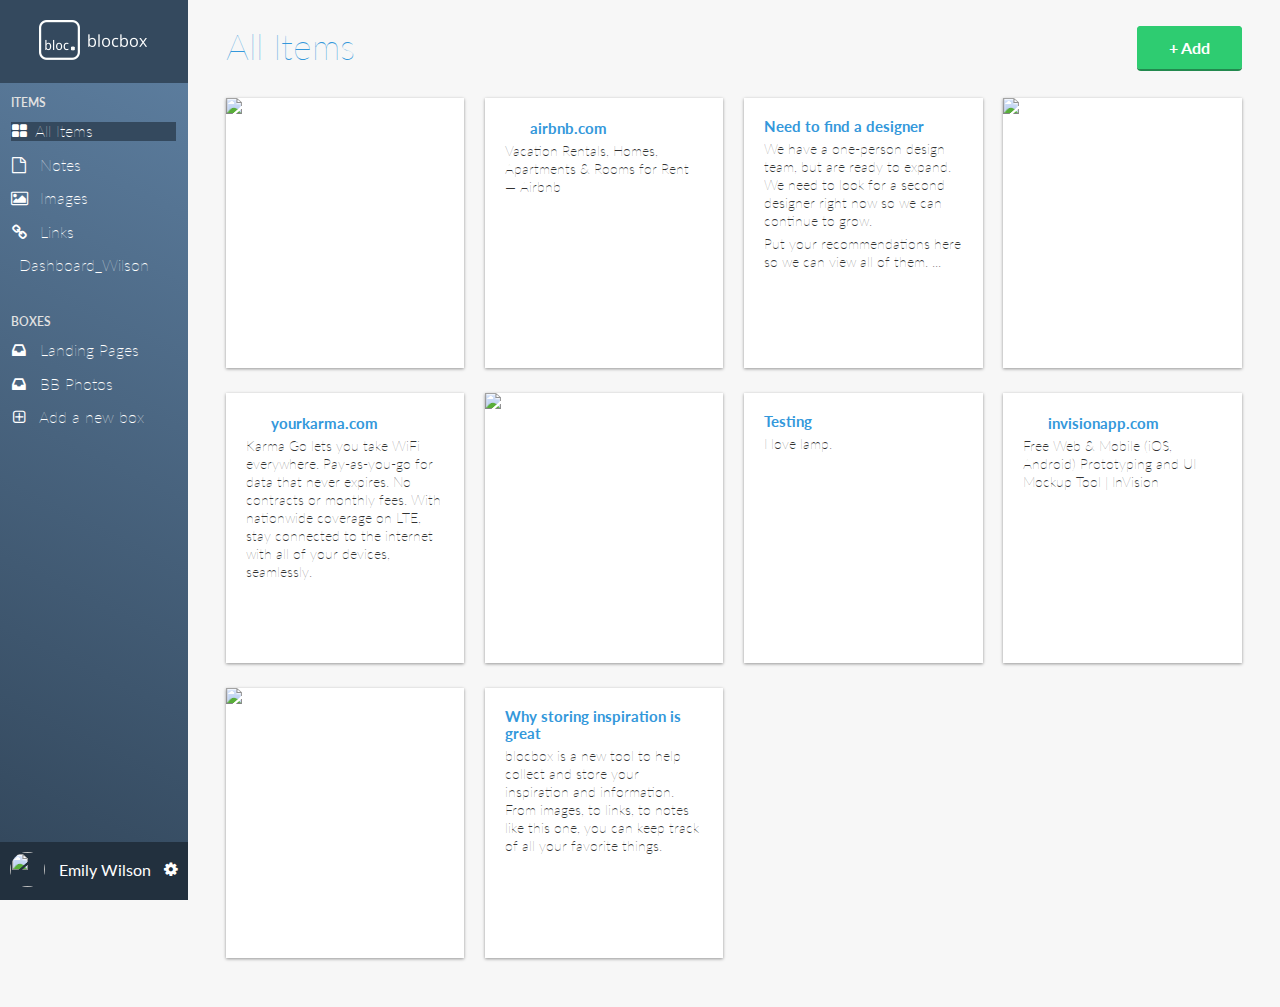
==== dashboard.html @ 871169a7 "hamburger" ====
<!DOCTYPE html>
<html lang="en-us">
  <head>
    <meta http-equiv="X-UA-Compatible content=IE=Edge">
    <meta charset="UTF-8">
    <title>Dashboard | Blocbox</title>

<!--  Google Fonts -->
    <link href="https://fonts.googleapis.com/css?family=Lato|Varela+Round" rel="stylesheet">

<!-- CSS -->
    <link rel="stylesheet" href="css/normalize.css">
    <link rel="stylesheet" href="css/style.css">
    <link rel="stylesheet" href="css/font-awesome.css">
    <link rel="stylesheet" href="css/animate.css">
    <link rel="stylesheet" href="css/dropit.css">
  </head>
  <body class="dashboard">
    <!-- RESPONSIVE NAV -->
    <a class="hamburger" id="menu" href="#">&#9776;</a>
<!-- Left Nav -->
    <nav id="left-nav" class="left-nav">
      <a href="#" class="site-logo"><img src="images/site-logo.png"/></a>
      <div class="items">
        <p>Items</p>
        <ul>
          <li class="current"><a href="#"><i class="fa fa-th-large"></i>All Items</a></li>
          <li><a href="#"><i class="fa fa-file-o"></i> Notes</a></li>
          <li><a href="#"><i class="fa fa-picture-o"></i> Images</a></li>
          <li><a href="#"><i class="fa fa-link"></i> Links</a></li>
          <li><a href="#"><i class="file:///Users/emilywilson/Desktop/Blocbox/dashboard_wilson.html"></i>Dashboard_Wilson</a></li>
        </ul>
        <p>Boxes</p>
       <ul>
         <li><a href="#"><i class="fa fa-inbox"></i> Landing Pages</a></li>
         <li><a href="#"><i class="fa fa-inbox"></i> BB Photos</a></li>
         <li><a href="#"><i class="fa fa-plus-square-o"></i> Add a new box</a></li>
       </ul>
     </div>
     <div class="settings">
       <img src="https://s3.amazonaws.com/uifaces/faces/twitter/adellecharles/128.jpg">
       <p>Emily Wilson</p>
       <a href="#"><i class="fa fa-cog"></i></a>
     </div>
   </nav>
   <main role="main">
      <!-- Benefits -->
      <section class="content">
        <div class="container">
          <div class="header">
            <h1>All Items</h1>
            <ul class="menu">
              <li>
                <a href="#" class="btn">+ Add</a>
                <ul>
                  <li><a href="#"><i class="fa fa-file-o"></i> Note</a></li>
                  <li><a href="#"><i class="fa fa-picture-o"></i> Image</a></li>
                  <li><a href="#"><i class="fa fa-link"></i> Link</a></li>
                </ul>
              </li>
            </ul>
          </div>
        </div>
        <div class="container">
          <div class="content-item">
            <div class="item-box">
              <img src="http://static.pexels.com/wp-content/uploads/2014/11/red-wine-tapas-3540-825x550.jpg">
            </div>
          </div>
          <div class="content-item">
            <div class="item-box">
              <h2><img class="favicon" src="https://www.airbnb.com/favicon.ico"> <a href="#">airbnb.com</a></h2>
              <p>Vacation Rentals, Homes, Apartments &amp; Rooms for Rent &mdash; Airbnb</p>
            </div>
          </div>
          <div class="content-item">
            <div class="item-box">
              <h2><a href="#">Need to find a designer</a></h2>
              <p>We have a one-person design team, but are ready to expand. We need to look for a second designer right now so we can continue to grow.</p>
              <p>Put your recommendations here so we can view all of them. ...</p>
            </div>
          </div>
          <div class="content-item">
            <div class="item-box">
              <img src="http://68.media.tumblr.com/48e9569d471281d83a7e63c45fe74fa8/tumblr_o6nnyriAcM1tubinno1_1280.jpg">
            </div>
          </div>
          <div class="content-item">
            <div class="item-box">
              <h2><img class="favicon" src="https://www.yourkarma.com/favicon.ico"> <a href="#">yourkarma.com</a></h2>
              <p>Karma Go lets you take WiFi everywhere. Pay-as-you-go for data that never expires. No contracts or monthly fees. With nationwide coverage on LTE, stay connected to the internet with all of your devices, seamlessly.</p>
            </div>
          </div>
          <div class="content-item">
            <div class="item-box">
              <img src="http://68.media.tumblr.com/abdb209f1ba6f7729636d5ac4e3a6d47/tumblr_nqx8yumAGD1tubinno1_1280.jpg">
            </div>
          </div>
          <div class="content-item">
            <div class="item-box">
              <h2><a href="#">Testing</a></h2>
              <p>I love lamp.</p>
            </div>
          </div>
          <div class="content-item">
            <div class="item-box">
              <h2><img class="favicon" src="https://www.invisionapp.com/favicon.ico"> <a href="#">invisionapp.com</a></h2>
              <p>Free Web &amp; Mobile (iOS, Android) Prototyping and UI Mockup Tool | InVision</p>
            </div>
          </div>
          <div class="content-item">
            <div class="item-box">
              <img src="http://68.media.tumblr.com/95f5df495c2860468df6955b5d7eaa0a/tumblr_nqx90nZCtb1tubinno1_1280.jpg">
            </div>
          </div>
          <div class="content-item">
            <div class="item-box">
              <h2><a href="#">Why storing inspiration is great</a></h2>
              <p>blocbox is a new tool to help collect and store your inspiration and information. From images, to links, to notes like this one, you can keep track of all your favorite things.</p>
            </div>
          </div>
        </div>
      </section>
    </main>
    <script src="js/jquery-3.2.1.min"></script>
    <script src="js/dropit.js"></script>
    <script type="text/javascript">
      $(".menu").dropit();
      $( "#menu" ).click(function() {
           $("#left-nav").toggleClass("open", 200);
      });
    </script>
</body>
</html>
---- css/style.css ----
html, body {
   overflow-x: hidden;
 }
 body {
   font-family: "Lato", Helvetica, Arial, sans-serif;
   color:#333333;
 }
 h1, h2, h3, h4, h5, h6 {
   font-family: "Varela Round", Helvetica, Arial, sans-serif;
 }
 h2 {
   font-size:28px;
   font-weight: normal;
   margin-bottom: 5px;
 }
 p {
   font-size:16px;
   line-height: 19px;
   font-weight: 100;
 }

 /* GRID */
.container {
	margin-right: auto;
	margin-left: auto;
	padding-left: 15px;
	padding-right: 15px;
	position: relative;
}
.container:before,
.container:after {
	content: " ";
	display: table;
}
.container:after {
	clear: both;
}
.one-half, .one-third, .one-fourth {
	width:96%;
	float:left;
	position:relative;
	min-height: 1px;
	margin:0 2% 20px;
}

 /* Mobile Devices First then Other Devices */
@media (min-width: 768px) {
   .container {
     width: 750px;
   }
 }
 @media (min-width: 992px) {
   .container {
     width: 970px;
   }
   .one-half {
     width:46%;
   }
   .one-third {
     width:29.33333%;
   }
   .one-fourth {
     width:21%;
   }
 }
 @media (min-width: 1200px) {
   .container {
     width: 1170px;
   }
 }

 @media (min-width: 768px) {
    .container {
      width: 750px;
    }
  }
  @media (min-width: 992px) {
    .container {
      width: 970px;
    }
    .one-half {
      width:46%;
    }
    .one-third {
      width:29.33333%;
    }
    .one-fourth {
      width:21%;
    }
  }
  @media (min-width: 1200px) {
    .container {
      width: 1170px;
    }
  }

  /* HEADER */
 header {
   color:#FFFFFF;
   background: #34495E;
   background-image: linear-gradient(206deg, #5F81A3 0%, #34495E 94%);
 }
 header nav {
   padding:1em 0;
 }
 header nav .site-logo {
   text-align: center;
   display: block;
 }
 @media(min-width: 992px) {
   header nav .site-logo {
     text-align: left;
   }
 }
 header nav ul {
   display:block;
   text-align: center;
   margin:0;
 }
 @media(min-width: 992px) {
   header nav ul {
     display:inline;
     text-align: right;
     float:right;
   }
 }
 header nav ul > li {
   list-style-type: none;
   display: inline-block;
   margin:0 15px;
 }
 header nav ul > li.btn-outline {
   padding:10px 15px;
   border:2px solid #FFFFFF;
   border-radius: 4px;
 }
 header nav ul > li.btn-outline:hover {
   background:#FFFFFF;
 }
 header nav ul > li > a {
   color:#FFFFFF;
   text-decoration: none;
 }
 header nav ul > li.btn-outline:hover > a {
   color:#34495E;
 }
 header .hero {
   text-align: center;
   display:block;
   position: relative;
 }
 header .hero h1 {
   font-size:48px;
   font-weight: normal;
   margin:95px 0 0;
 }
 header .hero p {
   font-size: 22px;
   line-height: 26px;
   font-weight: 100;
   margin:10px 0 40px;
 }
 header .hero img {
   display: block;
   margin:3em auto 0;
   width: 100%;
   max-width: 800px;
 }

 /* BUTTONS */
 .btn {
   border-radius: 4px;
   color:#FFFFFF;
   font-weight: 700;
   text-decoration: none;
   padding:10px 30px;
   background: #2ECC71;
   border: 2px solid #2ECC71;
   box-shadow: 0px 2px 0px 0px #22894E;
 }

 /* BENEFITS */
 .benefits {
   text-align: center;
   display:block;
   position:relative;
 }
 .benefits ul {
   margin: 0 auto;
   padding:4em 0;
 }
 .benefits ul li {
   list-style-type: none;
   display: inline-block;
 }
 .benefits i {
   color:#3498DB;
   font-size:60px;
   margin:0;
   vertical-align: middle;
 }
 .benefits h2 {
   color:#3498DB;
 }
 /* PRICING */
 .pricing {
   background: #34495E url("../images/background.png") top center no-repeat;
   background: url("../images/background.png") top center no-repeat, linear-gradient(206deg, #5F81A3 0%, #34495E 94%);
   background-size:cover;
   text-align: center;
   padding:4em 0;
 }
 .pricing h2, .pricing p {
   color:#FFFFFF;
 }
 .pricing ul {
   margin:0 auto;
   padding:2em 0;
 }
 .pricing ul li {
   list-style-type: none;
 }
 .box {
   padding:0 15px 15px;
   background: #FFFFFF;
   box-shadow: 0px 2px 4px 0px rgba(0,0,0,0.20);
   min-height: 439px;
   position: relative;
   margin-top: 25px;
 }
 .box.middle {
   min-height: 485px;
   margin-top:25px;
 }
 .box h3 {
   font-family: "Lato", Helvetica, Arial, sans-serif;
   font-weight: 600;
   text-transform: uppercase;
   background: #E2E2E2;
   box-shadow: 0px 1px 2px 0px rgba(0,0,0,0.40);
   left:0;
   right:0;
   top:0;
   text-align: center;
   margin:0 -15px 40px;
   padding:10px 0;
 }
 .box h4 {
   font-size:50px;
   font-weight: normal;
   margin:40px 0 10px;
   color:#3498DB;
 }
 .box h4 span {
   font-size:32px;
   vertical-align: top;
 }
 .box h4 span.month {
   font-family: "Lato", Helvetica, Arial, sans-serif;
   font-weight: 100;
   color:#888888;
   font-size:20px;
   vertical-align: middle;
 }
 .box ul li {
   font-size:18px;
   margin-bottom:20px;
   font-weight: 100;
 }
 .box .btn {
   position:absolute;
   bottom:20px;
   left:20px;
   right:20px;
 }
 .small {
   font-size: 12px;
   color: #FEFEFE;
   line-height: 15px;
   font-style:italic;
 }

 /* TESTIMONIALS */
 .testimonials {
   padding:4em 0;
   text-align: center;
 }
 .testimonials h2 {
   color:#3498DB;
 }
 .testimonials ul li {
   list-style-type: none;
 }
 .testimonials blockquote {
   color:#FFFFFF;
   text-align: left;
   font-style: italic;
   background:#34495E;
   position: relative;
   padding:30px;
   width:auto;
   margin:0;
 }
 .testimonials blockquote:after {
   top: 100%;
   left: 13%;
   border: solid transparent;
   content: " ";
   height: 0;
   width: 0;
   position: absolute;
   pointer-events: none;
   border-top-color: #34495E;
   border-width: 10px;
   margin-left: -10px;
 }
 .testimonials img {
   height: 65px;
   width: 65px;
   border-radius:50%;
   float: left;
   display: inline-block;
   margin:20px 10px 0 0;
 }
 .testimonials p.name {
   float: left;
   display: inline-block;
   text-align: left;
   font-size:13px;
   margin-top: 30px;
 }

 /* Lowering boxes in Testimonials */
.lowerbox {
  position: relative;
  bottom: -20px;
}

/* FOOTER */
 footer {
   background-color: #34495E;
   background-image: linear-gradient(to top,
      #3498DB 0%, #3498DB 50%, #34495E 50%, #34495E 100%);
   color: #FFFFFF;
   height: 190px;
   position: relative;
   overflow: hidden;
   z-index: 0;
 }
 footer p, footer nav ul {
   font-size:14px;
   font-weight:100;
   text-align: center;
   margin: 10px auto 0;
 }
 footer nav ul li {
   list-style-type: none;
   display: inline;
 }
 footer nav ul li a {
   color:#FFFFFF;
   text-decoration: none;
 }
 footer .right-footer-block one-third {
   background-color: transparent;
 }
 footer .logo {
   margin: 0 auto;
   display: block;
   padding: 1.6em 0
 }
 @media (min-width: 992px){
   footer{
     background-color: #3498DB;
     background-image: linear-gradient(to left,
       #3498DB 0%, #3498DB 33.33337%, #34495E 33.33337%, #34495E 100%);
     height: 100px;
   }
   footer p, footer nav ul{
     padding: 2em 0;
     text-align: left;
   }
   footer .right-footer-block {
     background-color: #3498DB;
   }
   footer .logo {
     padding: 2em 0 2em 1.5em;
   }
 }

 /* DASHBOARD */
  .dashboard {
    background:#F7F7F7;
  }
  .left-nav {
    height: 100%;
    width:280px;
    position: absolute;
    -webkit-transition: all 0.3s ease-in-out;
    -moz-transition: all 0.3s ease-in-out;
    -o-transition: all 0.3s ease-in-out;
    transition: all 0.3s ease-in-out;
    transform: translate(-280px,0);
     -webkit-transform: translate(-280px,0); /** Chrome & Safari **/
     -o-transform: translate(-280px,0); /** Opera **/
     -moz-transform: translate(-280px,0); /** Firefox **/
 }
 .left-nav.open {
   display:block;
   width:280px;
   background: #34495E;
   background-image: linear-gradient(206deg, #5F81A3 0%, #34495E 94%);
   -webkit-transition: all 0.3s ease-in-out;
   -moz-transition: all 0.3s ease-in-out;
   -o-transition: all 0.3s ease-in-out;
   transition: all 0.3s ease-in-out;
   transform: translate(0,0);
     -webkit-transform: translate(0,0); /** Chrome & Safari **/
     -o-transform: translate(0,0); /** Opera **/
     -moz-transform: translate(0,0); /** Firefox **/
     z-index: 100;
 }
 .hamburger {
   position:absolute;
   z-index: 1000;
   background:#34495E;
   color:#FFF;
   text-decoration: none;
   font-size: 22px;
   padding: 10px 15px;
   border-radius: 4px;
   left: 5px;
   top: 15px;
 }
 @media (min-width:992px) {
    .left-nav {
      height: 100vh;
      width:14.66666667%;
      color:#FFFFFF;
      background: #34495E;
      background-image: linear-gradient(206deg, #5F81A3 0%, #34495E 94%);
      float:left;
      position: fixed;
      display:block;
      transform: translate(0,0);
      -webkit-transform: translate(0,0); /** Chrome & Safari **/
      -o-transform: translate(0,0); /** Opera **/
      -moz-transform: translate(0,0); /** Firefox **/
    }
    .left-nav.open {
      width:14.66666667%;
      transform: translate(0,0);
      -webkit-transform: translate(0,0); /** Chrome & Safari **/
      -o-transform: translate(0,0); /** Opera **/
      -moz-transform: translate(0,0); /** Firefox **/
    }
    .hamburger {
      display:none;
    }
  }
  .left-nav .site-logo {
    padding:20px 0;
    background:#34495E;
    display:block;
    text-align: center;
  }
  .left-nav .items {
    padding:0 6%;
  }
  .left-nav .items p {
    font-weight: 600;
    text-transform: uppercase;
    font-size: 12px;
    color: #E2E2E2;
    line-height: 15px;
  }
  .left-nav .items ul {
    margin:0 0 40px;
    padding:0;
  }
  .left-nav .items ul li {
    list-style-type: none;
    margin-bottom: 15px;
  }
  .left-nav .items ul li a {
    color:#FFFFFF;
    text-decoration: none;
    font-weight: 100;
  }
  .left-nav .items ul li a i {
    width:16px;
    text-align: center;
    margin-right:8px;
  }
  .left-nav .items .current {
    background-color: #34495E;
  }
  /* LEFT NAVBAR SETTINGS */
  .left-nav .settings {
    position:absolute;
    background:#22303E;
    width:100%;
    bottom:0;
    left:0;
    right:0;
    padding:10px 0;
  }
  .left-nav .settings img {
    height:35px;
    width:35px;
    border-radius: 50%;
    margin-left:10px;
    display: inline-block;
  }
  .left-nav .settings p {
    display: inline-block;
    vertical-align: top;
    padding-top: 8px;
    font-weight: 400;
    margin:0 0 0 10px;
  }
  .left-nav .settings a {
    color:#FFFFFF;
    text-decoration: none;
    text-align: right;
    float: right;
    margin-right:10px;
    margin-top:8px;
  }
  /* CONTENT */
 .content {
   padding:6em 1% 1.5em;
   float:right;
   width:98%;
   position: relative;
 }
 .content .header {
   margin:0 1% 20px;
 }
 .content .header h1 {
   font-family: "Lato", Helvetica, Arial, sans-serif;
   font-weight: 100;
   margin:0 0 30px;
   font-size: 36px;
   color: #3498DB;
   line-height: 44px;
   float: left;
   display:inline-block;
 }
 .content .header > a {
   float:right;
 }
 .content-item {
   width:96%;
   margin:0 2% 25px;
   float:left;
   display:block;
 }
 .item-box {
   display:block;
   height:230px;
   background: #FFFFFF;
   box-shadow: 0px 1px 3px 0px rgba(0,0,0,0.40);
   position: relative;
   overflow: hidden;
   padding:20px;
 }
 /* Larger Mobile Devices */
 @media (min-width:460px) {
   .content {
     padding:1.5em 1%;
     float:right;
     width:90%;
     position: relative;
   }
   .content-item {
     width:46%;
     margin:0 2% 25px;
     float:left;
     display:block;
   }
 }
/* Tablets */
 @media (min-width:768px) {
   .content {
     padding:1.5em 5%;
     float:right;
     width:90%;
     position: relative;
   }
   .content > .container {
     width:700px;
   }
   .content-item {
     width:31.33333%;
     margin:0 1% 25px;
   }
 }
/* Laptops and Desktops */
 @media (min-width:992px) {
   .content {
     padding:1.5em 1%;
     float:right;
     width:83.33333333%;
     position: relative;
   }
   .content > .container {
     width:auto;
   }
   .content-item {
     width:23%;
     margin:0 1% 25px;
   }
 }
 .item-box > img {
   position:absolute;
   height:100%;
   width:auto;
   top:0;
   left:0;
   right:0;
 }
 .item-box h2 {
   font-family: 'Lato', Helvetica, Arial, sans-serif;
   font-weight: 700;
   font-size: 15px;
   line-height: 17px;
   margin:0;
 }
 .item-box h2 a {
   color: #3498DB;
   text-decoration: none;
 }
 .item-box h2 img {
   width:16px;
   height:16px;
   position:relative;
   top:2px;
   margin-right:5px;
 }
 .item-box p {
   font-size: 14px;
   color: #333333;
   line-height: 18px;
   margin:5px 0 0;
 }
---- css/dropit.css ----
/*
 * Dropit v1.1.0
 * http://dev7studios.com/dropit
 *
 * Copyright 2012, Dev7studios
 * Free to use and abuse under the MIT license.
 * http://www.opensource.org/licenses/mit-license.php
 */

/* These styles assume you are using ul and li */
.dropit {
  list-style: none;
	padding: 0;
	margin: 15px 0 0;
  float:right;
  display:inline-block;
}
.dropit .dropit-trigger { position: relative; }
.dropit .dropit-submenu {
  position: absolute;
  top: 100%;
  right: 0; /* dropdown left or right */
  z-index: 1000;
  display: none;
  min-width: 100px;
  list-style: none;
	padding: 20px;
	margin: 20px 0 0;
}
.dropit .dropit-open .dropit-submenu {
  display: block;
  background: #FFFFFF;
  box-shadow: 0px 2px 4px 0px rgba(0,0,0,0.30);
  border-radius: 4px;
}
.dropit .dropit-open .dropit-submenu:after {
  content: " ";
  position: absolute;
  border-style: solid;
  border-width: 0 8px 8px;
  border-color: #FFFFFF transparent;
  display: block;
  width: 0;
  z-index: 1;
  top: -8px;
  right: 10px;
 }
 .dropit .dropit-open .dropit-submenu li {
  display: block;
  margin-bottom: 20px;
 }
 .dropit .dropit-open .dropit-submenu li:last-child {
  margin-bottom: 0px;
 }
 .dropit .dropit-open .dropit-submenu li a {
  color:#34495E;
  text-decoration: none;
  font-family: "Lato", Helvetica, Arial, sans-serif;
  font-weight:100;
 }
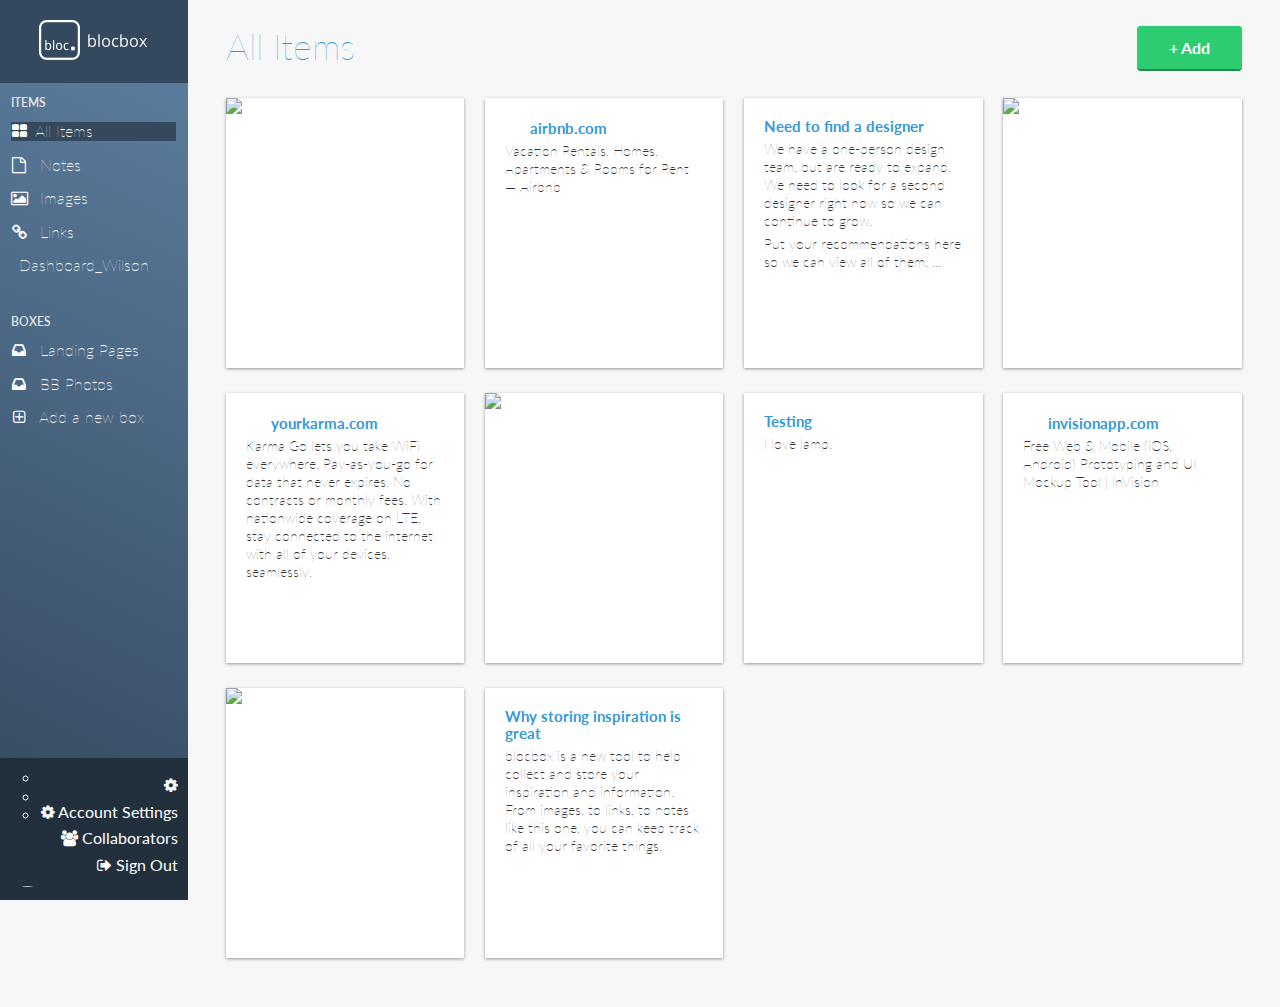
==== commit 71caef53: "settings menu" ====
--- a/dashboard.html
+++ b/dashboard.html
@@ -37,10 +37,21 @@
          <li><a href="#"><i class="fa fa-plus-square-o"></i> Add a new box</a></li>
        </ul>
      </div>
+
+      <!-- Setting Menu Wilson -->
      <div class="settings">
        <img src="https://s3.amazonaws.com/uifaces/faces/twitter/adellecharles/128.jpg">
        <p>Emily Wilson</p>
-       <a href="#"><i class="fa fa-cog"></i></a>
+       <ul class="settings">
+          <li>
+            <a href="#"><i class="fa fa-cog"></i></a>
+            <ul>
+              <li><a href="#"><i class="fa fa-cog"></i> Account Settings</a></li>
+              <li><a href="#"><i class="fa fa-group"></i> Collaborators</a></li>
+              <li><a href="#"><i class="fa fa-sign-out"></i> Sign Out</a></li>
+            </ul>
+          </li>
+        </ul>
      </div>
    </nav>
    <main role="main">
@@ -122,7 +133,7 @@
         </div>
       </section>
     </main>
-    <script src="js/jquery-3.2.1.min"></script>
+    <script src="js/jquery-3.2.1.min.js"></script>
     <script src="js/dropit.js"></script>
     <script type="text/javascript">
       $(".menu").dropit();
@@ -130,5 +141,11 @@
            $("#left-nav").toggleClass("open", 200);
       });
     </script>
+    <script type="text/javascript">
+      $(".settings").dropitup ();
+      $( "#settings" ).click(function() {
+        $("#left-nav").toggleClass("open", 200);
+      });
+    </script>
 </body>
 </html>
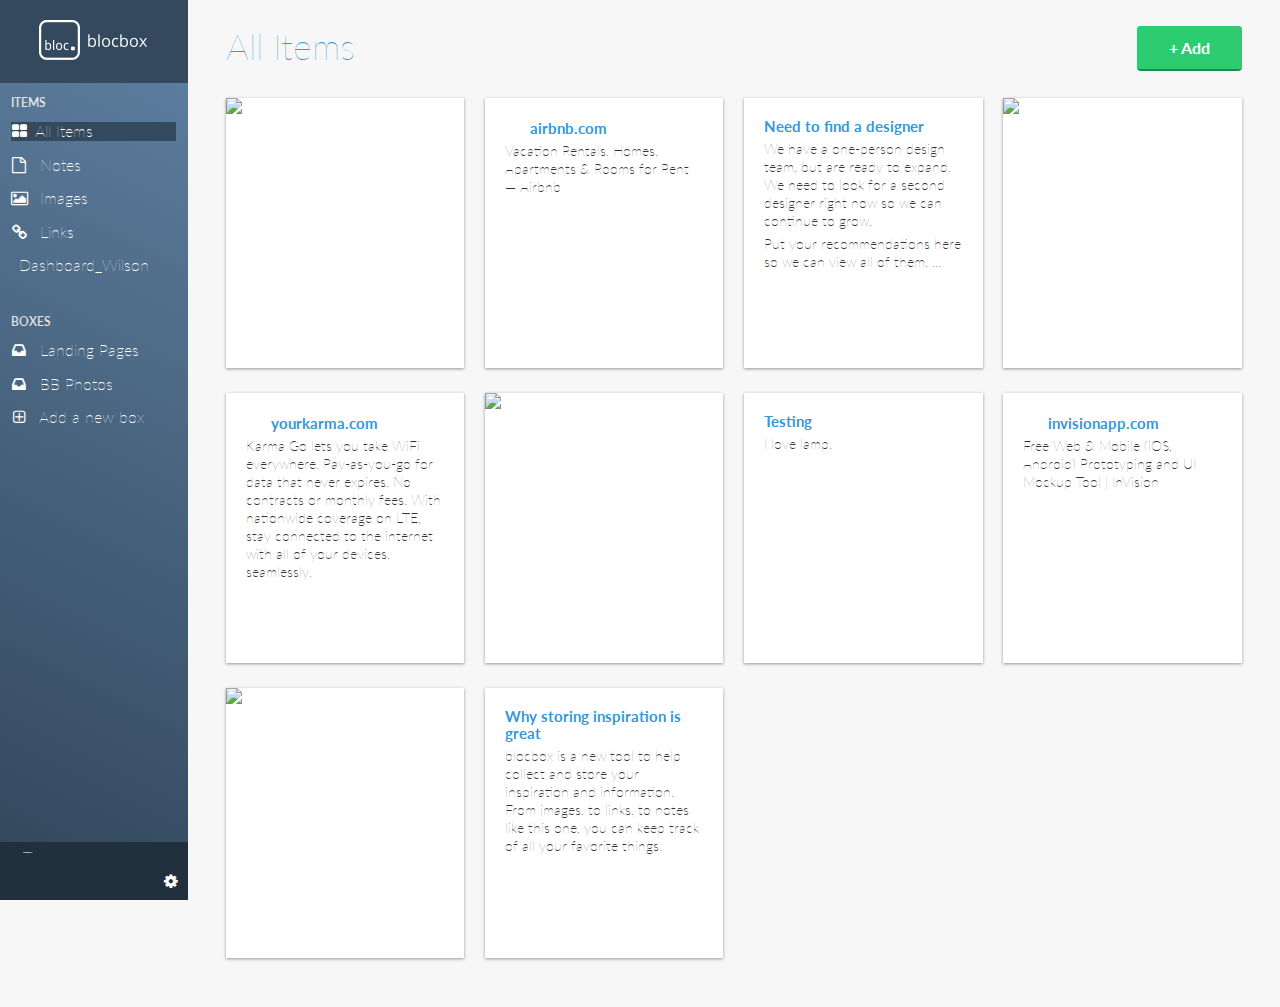
==== commit 4a99d014: "trying to add settings menu" ====
--- a/dashboard.html
+++ b/dashboard.html
@@ -142,7 +142,7 @@
       });
     </script>
     <script type="text/javascript">
-      $(".settings").dropitup ();
+      $(".settings").dropit();
       $( "#settings" ).click(function() {
         $("#left-nav").toggleClass("open", 200);
       });
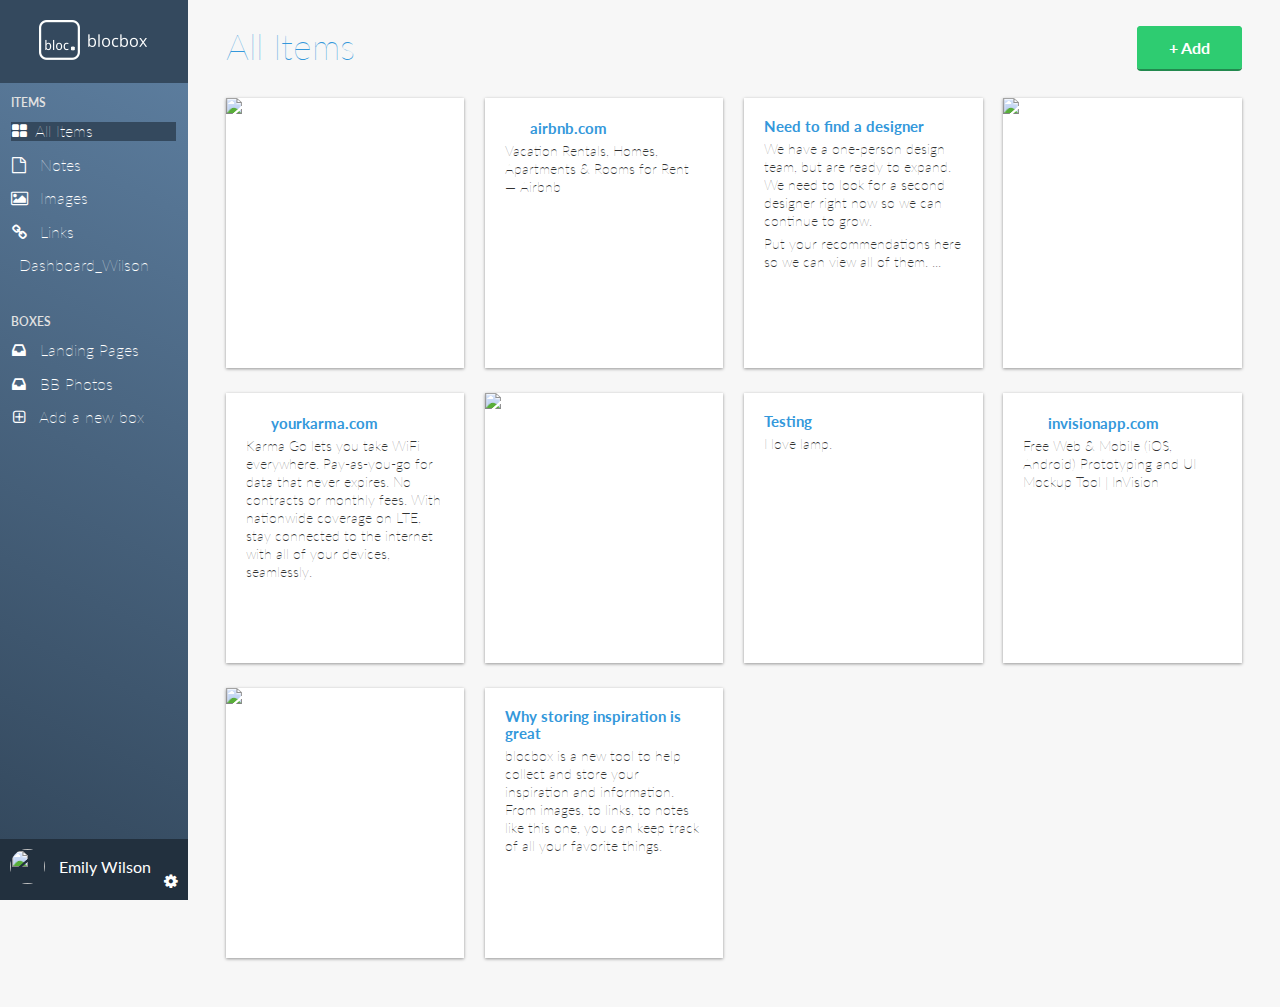
==== commit add0d14b: "trying to fix gear settings menu" ====
--- a/dashboard.html
+++ b/dashboard.html
@@ -42,7 +42,7 @@
      <div class="settings">
        <img src="https://s3.amazonaws.com/uifaces/faces/twitter/adellecharles/128.jpg">
        <p>Emily Wilson</p>
-       <ul class="settings">
+       <ul class="gearsettings">
           <li>
             <a href="#"><i class="fa fa-cog"></i></a>
             <ul>
@@ -137,15 +137,10 @@
     <script src="js/dropit.js"></script>
     <script type="text/javascript">
       $(".menu").dropit();
+      $(".gearsettings").dropit();
       $( "#menu" ).click(function() {
            $("#left-nav").toggleClass("open", 200);
       });
     </script>
-    <script type="text/javascript">
-      $(".settings").dropit();
-      $( "#settings" ).click(function() {
-        $("#left-nav").toggleClass("open", 200);
-      });
-    </script>
 </body>
 </html>
--- a/css/dropit.css
+++ b/css/dropit.css
@@ -58,3 +58,57 @@
   font-family: "Lato", Helvetica, Arial, sans-serif;
   font-weight:100;
  }
+
+ /* Wilson Gear Settings */
+.gearsettings {
+ .dropit {
+   list-style: none;
+ 	padding: 0;
+ 	margin: 15px 0 0;
+   float:right;
+   display:inline-block;
+ }
+ .dropit .dropit-trigger { position: relative; }
+ .dropit .dropit-submenu {
+   position: absolute;
+   bottom: 100%;
+   right: 0; /* dropdown left or right */
+   z-index: 1000;
+   display: none;
+   min-width: 100px;
+   list-style: none;
+ 	padding: 20px;
+ 	margin: 20px 0 0;
+ }
+ .dropit .dropit-open .dropit-submenu {
+   display: block;
+   background: #FFFFFF;
+   box-shadow: 0px 2px 4px 0px rgba(0,0,0,0.30);
+   border-radius: 4px;
+ }
+ .dropit .dropit-open .dropit-submenu:after {
+   content: " ";
+   position: absolute;
+   border-style: solid;
+   border-width: 0 8px 8px;
+   border-color: #FFFFFF transparent;
+   display: block;
+   width: 0;
+   z-index: 1;
+   top: -8px;
+   right: 10px;
+  }
+  .dropit .dropit-open .dropit-submenu li {
+   display: block;
+   margin-bottom: 20px;
+  }
+  .dropit .dropit-open .dropit-submenu li:last-child {
+   margin-bottom: 0px;
+  }
+  .dropit .dropit-open .dropit-submenu li a {
+   color:#34495E;
+   text-decoration: none;
+   font-family: "Lato", Helvetica, Arial, sans-serif;
+   font-weight:100;
+  }
+}
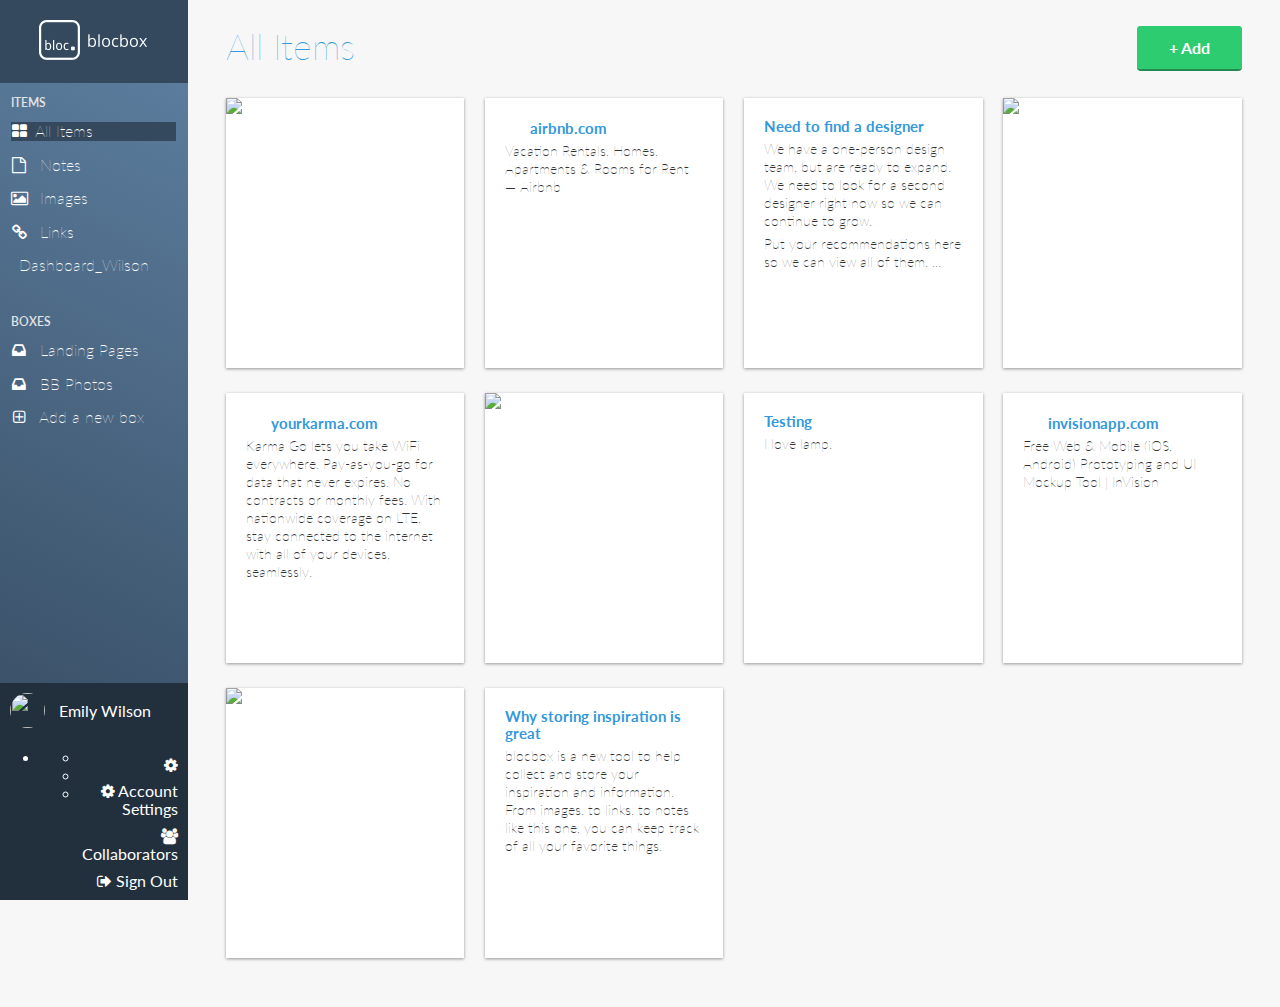
==== commit f6afdf75: "gearsettings" ====
--- a/dashboard.html
+++ b/dashboard.html
@@ -42,7 +42,7 @@
      <div class="settings">
        <img src="https://s3.amazonaws.com/uifaces/faces/twitter/adellecharles/128.jpg">
        <p>Emily Wilson</p>
-       <ul class="gearsettings">
+       <ul class="gearsettings dropit-inverse">
           <li>
             <a href="#"><i class="fa fa-cog"></i></a>
             <ul>
@@ -137,7 +137,7 @@
     <script src="js/dropit.js"></script>
     <script type="text/javascript">
       $(".menu").dropit();
-      $(".gearsettings").dropit();
+      $(".gearsettings").dropit-inverse();
       $( "#menu" ).click(function() {
            $("#left-nav").toggleClass("open", 200);
       });
--- a/css/dropit.css
+++ b/css/dropit.css
@@ -27,6 +27,18 @@
 	padding: 20px;
 	margin: 20px 0 0;
 }
+/* Wilson Settings Menu Dropit Inverse*/
+.dropit-inverse .dropit-submenu {
+  position: absolute;
+  top: inherit;
+  right: 0; /* dropdown left or right */
+  z-index: 1000;
+  display: none;
+  min-width: 100px;
+  list-style: none;
+	padding: 20px;
+	margin: 20px 0 0;
+}
 .dropit .dropit-open .dropit-submenu {
   display: block;
   background: #FFFFFF;
@@ -45,6 +57,19 @@
   top: -8px;
   right: 10px;
  }
+ /* Wilson Settings Menu Dropit Inverse*/
+ .dropit-inverse .dropit-open .dropit-submenu:after {
+   content: " ";
+   position: absolute;
+   border-style: solid;
+   border-width: 8 8px 0px;
+   border-color: #FFFFFF transparent;
+   display: block;
+   width: 0;
+   z-index: 1;
+   bottom: -8px;
+   right: 10px;
+  }
  .dropit .dropit-open .dropit-submenu li {
   display: block;
   margin-bottom: 20px;
@@ -58,57 +83,3 @@
   font-family: "Lato", Helvetica, Arial, sans-serif;
   font-weight:100;
  }
-
- /* Wilson Gear Settings */
-.gearsettings {
- .dropit {
-   list-style: none;
- 	padding: 0;
- 	margin: 15px 0 0;
-   float:right;
-   display:inline-block;
- }
- .dropit .dropit-trigger { position: relative; }
- .dropit .dropit-submenu {
-   position: absolute;
-   bottom: 100%;
-   right: 0; /* dropdown left or right */
-   z-index: 1000;
-   display: none;
-   min-width: 100px;
-   list-style: none;
- 	padding: 20px;
- 	margin: 20px 0 0;
- }
- .dropit .dropit-open .dropit-submenu {
-   display: block;
-   background: #FFFFFF;
-   box-shadow: 0px 2px 4px 0px rgba(0,0,0,0.30);
-   border-radius: 4px;
- }
- .dropit .dropit-open .dropit-submenu:after {
-   content: " ";
-   position: absolute;
-   border-style: solid;
-   border-width: 0 8px 8px;
-   border-color: #FFFFFF transparent;
-   display: block;
-   width: 0;
-   z-index: 1;
-   top: -8px;
-   right: 10px;
-  }
-  .dropit .dropit-open .dropit-submenu li {
-   display: block;
-   margin-bottom: 20px;
-  }
-  .dropit .dropit-open .dropit-submenu li:last-child {
-   margin-bottom: 0px;
-  }
-  .dropit .dropit-open .dropit-submenu li a {
-   color:#34495E;
-   text-decoration: none;
-   font-family: "Lato", Helvetica, Arial, sans-serif;
-   font-weight:100;
-  }
-}
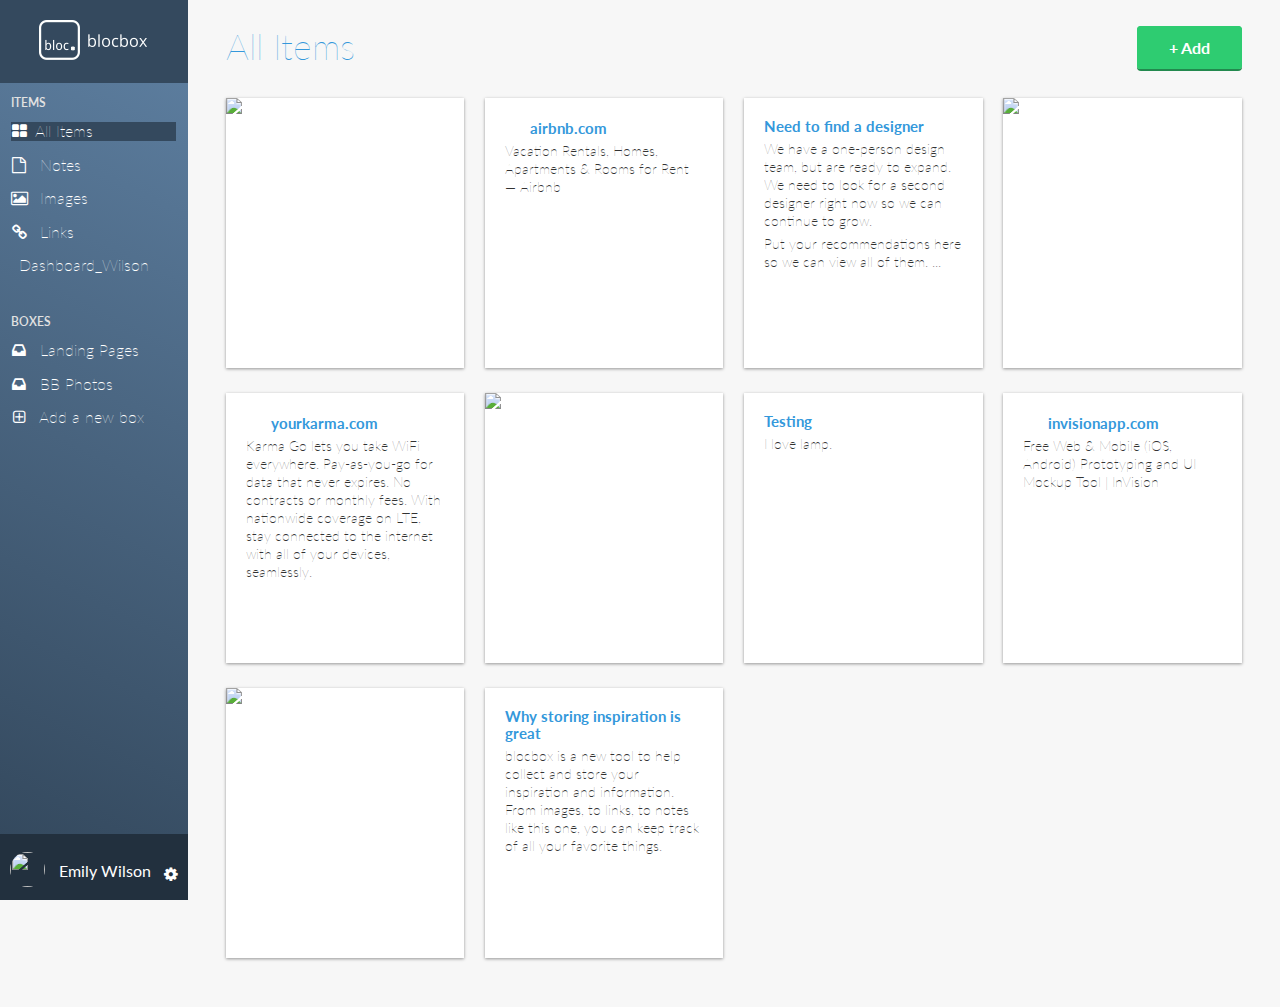
==== commit 00ef5901: "Dashboard JavaScript completed" ====
--- a/dashboard.html
+++ b/dashboard.html
@@ -42,17 +42,17 @@
      <div class="settings">
        <img src="https://s3.amazonaws.com/uifaces/faces/twitter/adellecharles/128.jpg">
        <p>Emily Wilson</p>
-       <ul class="gearsettings dropit-inverse">
+        <ul class="gearsettings dropit-inverse">
           <li>
             <a href="#"><i class="fa fa-cog"></i></a>
-            <ul>
-              <li><a href="#"><i class="fa fa-cog"></i> Account Settings</a></li>
-              <li><a href="#"><i class="fa fa-group"></i> Collaborators</a></li>
-              <li><a href="#"><i class="fa fa-sign-out"></i> Sign Out</a></li>
-            </ul>
+              <ul class="leftalign">
+                <li><a href="#"><i class="fa fa-cog"></i> Account Settings</a></li>
+                <li><a href="#"><i class="fa fa-group"></i> Collaborators</a></li>
+                <li><a href="#"><i class="fa fa-sign-out"></i> Sign Out</a></li>
+              </ul>
           </li>
         </ul>
-     </div>
+      </div>
    </nav>
    <main role="main">
       <!-- Benefits -->
@@ -137,7 +137,7 @@
     <script src="js/dropit.js"></script>
     <script type="text/javascript">
       $(".menu").dropit();
-      $(".gearsettings").dropit-inverse();
+      $(".gearsettings").dropit();
       $( "#menu" ).click(function() {
            $("#left-nav").toggleClass("open", 200);
       });
--- a/css/style.css
+++ b/css/style.css
@@ -509,23 +509,24 @@
     height:35px;
     width:35px;
     border-radius: 50%;
+    margin-top: 8px;
     margin-left:10px;
     display: inline-block;
   }
   .left-nav .settings p {
-    display: inline-block;
+    display:inline-block;
     vertical-align: top;
-    padding-top: 8px;
+    padding-top: 17px;
     font-weight: 400;
     margin:0 0 0 10px;
   }
   .left-nav .settings a {
     color:#FFFFFF;
     text-decoration: none;
-    text-align: right;
-    float: right;
+    float: left;
+    line-height: 30px;
     margin-right:10px;
-    margin-top:8px;
+    margin-top:0px;
   }
   /* CONTENT */
  .content {
--- a/css/dropit.css
+++ b/css/dropit.css
@@ -28,13 +28,14 @@
 	margin: 20px 0 0;
 }
 /* Wilson Settings Menu Dropit Inverse*/
-.dropit-inverse .dropit-submenu {
+.dropit.dropit-inverse .dropit-submenu {
   position: absolute;
   top: inherit;
+  bottom: 100%;
   right: 0; /* dropdown left or right */
   z-index: 1000;
   display: none;
-  min-width: 100px;
+  min-width: 145px;
   list-style: none;
 	padding: 20px;
 	margin: 20px 0 0;
@@ -58,11 +59,12 @@
   right: 10px;
  }
  /* Wilson Settings Menu Dropit Inverse*/
- .dropit-inverse .dropit-open .dropit-submenu:after {
+.dropit.dropit-inverse .dropit-open .dropit-submenu:after {
    content: " ";
+   top: inherit;
    position: absolute;
    border-style: solid;
-   border-width: 8 8px 0px;
+   border-width: 8px 8px 0;
    border-color: #FFFFFF transparent;
    display: block;
    width: 0;
